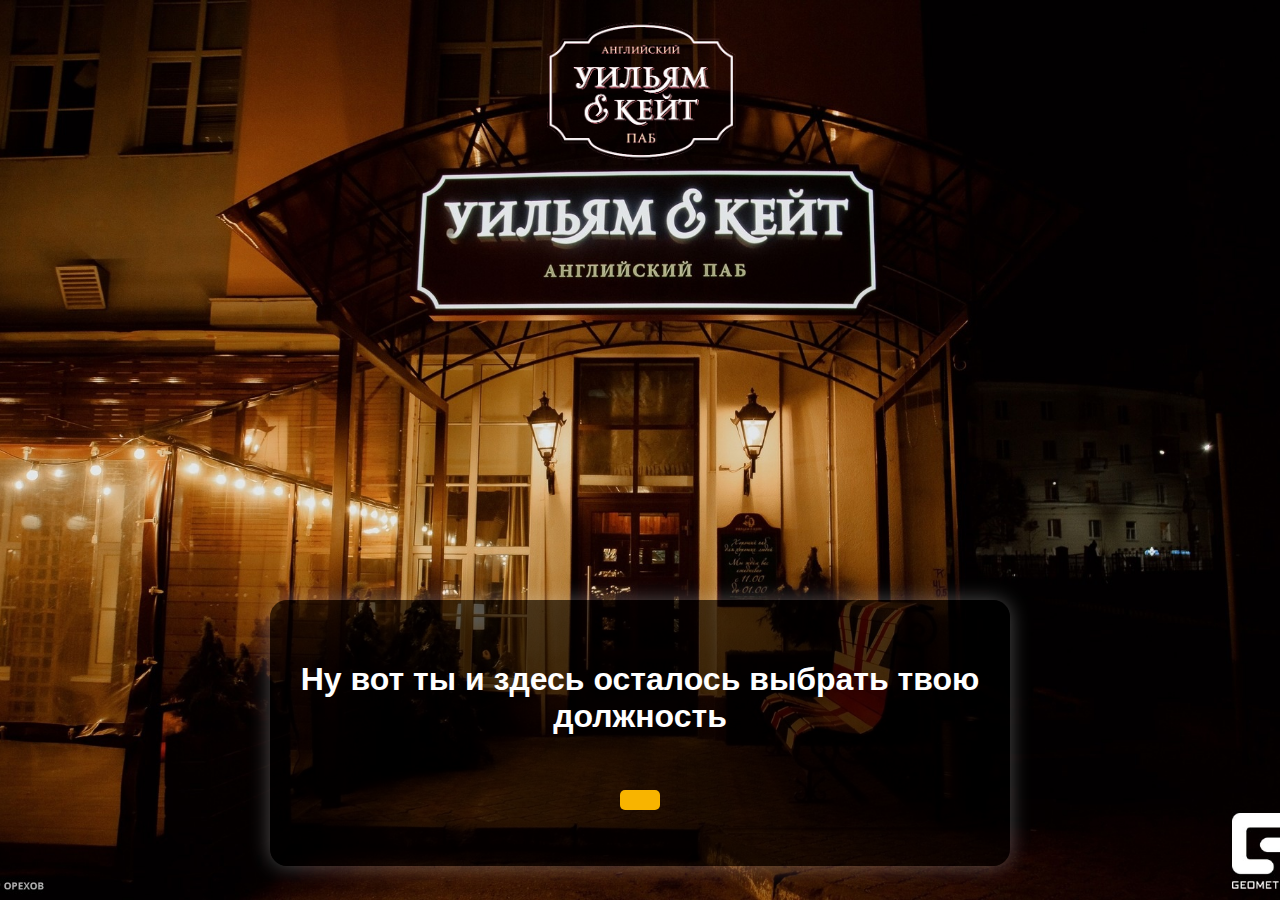
==== nextstep.html @ 9c143ae8 "continueLerningHTMLwithUiK" ====
<!DOCTYPE html>
<html lang="ru">
  <head>
    <meta charset="utf-8" />
    <meta name="author" content="Grigoriy Volkov" />
    <title>Должность</title>
    <title><img src="images/logowilliam.png" alt="Уильям"></title>
    <link rel="stylesheet" href="styleForIndex.css" />
  </head>
  <body>
    <header>
      <img src="images/logowilliam.png" alt="Логотип" class="logo" />
    </header>
    <main class="overlay">
      <section class="greeting">
    <h1>Ну вот ты и здесь осталось выбрать твою должность</h1>
      </section>
    <p>
      <button></button>
    </p>
  </body>
</html>
---- styleForIndex.css ----
body {
  margin: 0;
  padding: 0;
  background: url(images/williamNight.jpg) no-repeat center top fixed;
  background-size: cover;
  font-family: Arial, sans-serif;
  color: white;
}

.logo {
  display: block;
  margin: 20px auto;
  max-width: 200px;
  height: auto;
}

.overlay {
  position: absolute;
  top: 600px; /* <-- подбираешь вручную, пока не окажется под вывеской */
  left: 50%;
  transform: translateX(-50%);
  background-color: rgba(0, 0, 0, 0.6);
  padding: 40px 20px;
  width: 90%;
  max-width: 700px;
  border-radius: 17px;
  text-align: center;
  box-shadow: 0 0 20px rgba(255, 255, 255, 0.3);
}

.greeting,
.description,
.login {
  margin-bottom: 40px;
}
input[type="password"] {
  padding: 10px;
  width: 60%;
  margin-top: 10px;
  border: none;
  border-radius: 5px;
  font-size: 16px;
}

button {
  margin-top: 15px;
  padding: 10px 20px;
  font-size: 16px;
  border: none;
  background-color: #f8b400;
  color: black;
  border-radius: 5px;
  cursor: pointer;
}

button:hover {
  background-color: #ffaa00;
}

.error-message {
  color: red;
  margin-top: 10px;
}

@media (max-width: 768px) {
  .overlay {
    top: 220px; /* или подбери точное значение вручную */
    padding: 20px;
  }
}
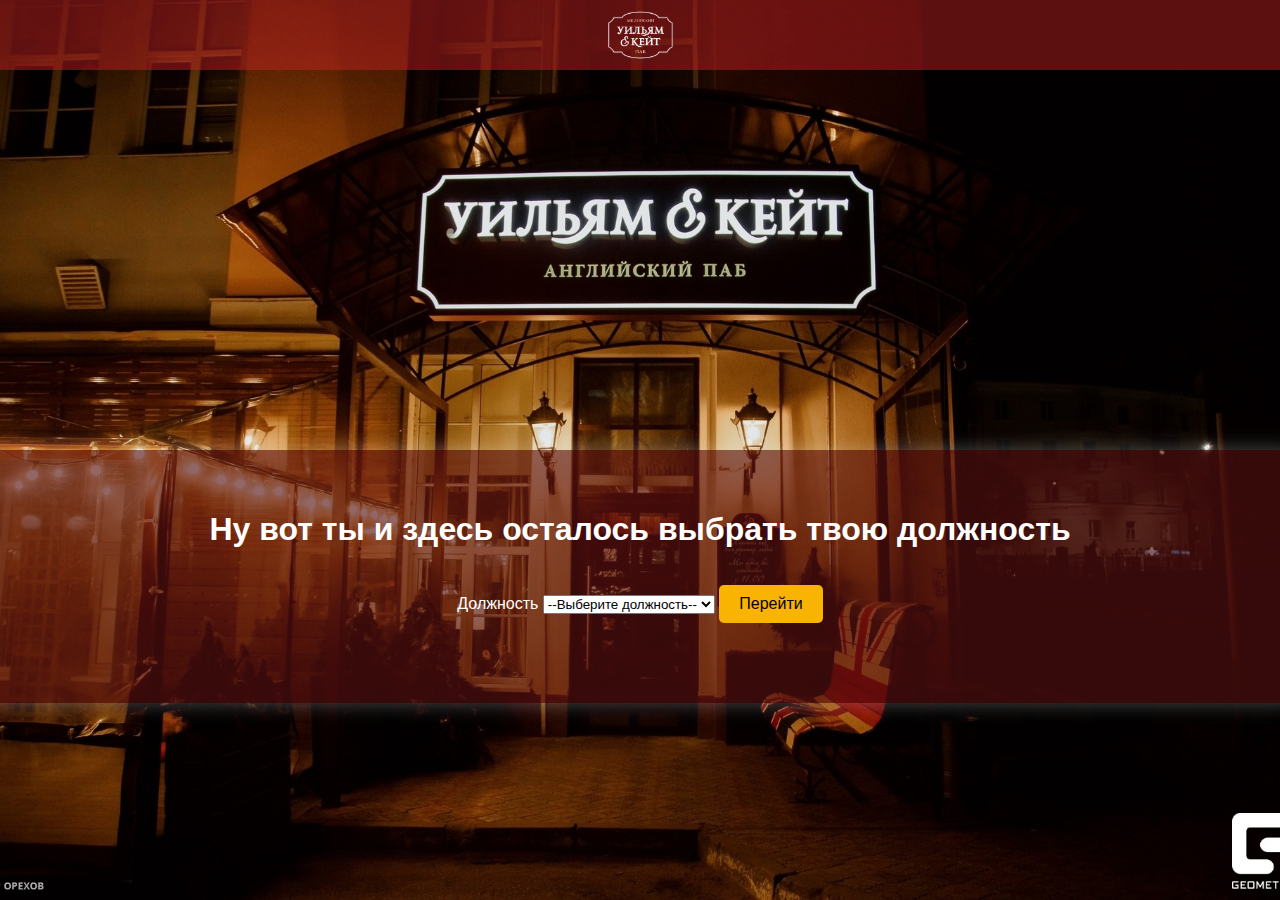
==== commit 8fa50bf3: "Create trainee page" ====
--- a/nextstep.html
+++ b/nextstep.html
@@ -5,18 +5,27 @@
     <meta name="author" content="Grigoriy Volkov" />
     <title>Должность</title>
     <title><img src="images/logowilliam.png" alt="Уильям"></title>
-    <link rel="stylesheet" href="styleForIndex.css" />
+    <link rel="stylesheet" href="style.css" />
   </head>
   <body>
-    <header>
+    <header class="header">
       <img src="images/logowilliam.png" alt="Логотип" class="logo" />
     </header>
     <main class="overlay">
       <section class="greeting">
-    <h1>Ну вот ты и здесь осталось выбрать твою должность</h1>
-      </section>
-    <p>
-      <button></button>
-    </p>
-  </body>
+         <h1>Ну вот ты и здесь осталось выбрать твою должность</h1>
+           <form id="positionForm">
+             <label for="position">Должность</label>
+             <select id="position" name="position">
+               <option value="">--Выберите должность--</option>
+               <option value="#">Официант</option>
+               <option value="#">Раннер</option>
+               <option value="trainee.html">Стажер</option>
+             </select>
+             <button type="submit">Перейти</button>
+           </form>
+       </section>
+    </main>
+       <script src="script.js"></script>
+   </body>
 </html>
--- a/style.css
+++ b/style.css
@@ -0,0 +1,95 @@
+.header{
+display: flex;
+  height: 70px;
+  position: relative;
+  width: 100%;
+  background:#cc232373; 
+  justify-content: center;
+  align-items: center;
+}
+.header-container{
+  width: 100%;
+  max-width: 1200px;
+  position: relative;
+  margin: 0 auto;
+  display: flex;
+  align-items: center;
+  justify-content: center;
+}
+.nav-toggle {x: ;e
+  position: absolute;
+  right: 20px;                         
+  background: none;                     
+  border: none;                        
+  font-size: 28px;                      
+  color: #fff;                         
+  cursor: pointer;
+}
+body {
+  margin: 0;
+  padding: 0;
+  background: url(images/williamNight.jpg) no-repeat center top fixed;
+  background-size: cover;
+  font-family: Arial, sans-serif;
+  color: white;
+}
+
+.logo {
+  margin: 20px auto;
+  max-width: 70px;
+}
+
+
+.overlay {
+  position: absolute;
+  top: 50%; 
+  left: 50%;
+  transform: translateX(-50%);
+  background-color: rgba(90, 16, 16, 0.6);
+  padding: 40px 20px;
+  width: 100%;
+  border-radius: 17px;
+  text-align: center;
+  box-shadow: 0 0 20px rgba(255, 255, 255, 0.3);
+}
+
+.greeting,
+.description,
+.login {
+  margin-bottom: 40px;
+}
+input[type="password"] {
+  padding: 10px;
+  width: 60%;
+  margin-top: 10px;
+  border: none;
+  border-radius: 5px;
+  font-size: 16px;
+}
+
+button {
+  margin-top: 15px;
+  padding: 10px 20px;
+  font-size: 16px;
+  border: none;
+  background-color: #f8b400;
+  color: black;
+  border-radius: 5px;
+  cursor: pointer;
+}
+
+button:hover {
+  background-color: #ffaa00;
+}
+
+.error-message {
+  color: red;
+  margin-top: 10px;
+}
+
+@media (max-width: 768px) {
+  .overlay {
+    top: 220px; /* или подбери точное значение вручную */
+    padding: 20px;
+  }
+}
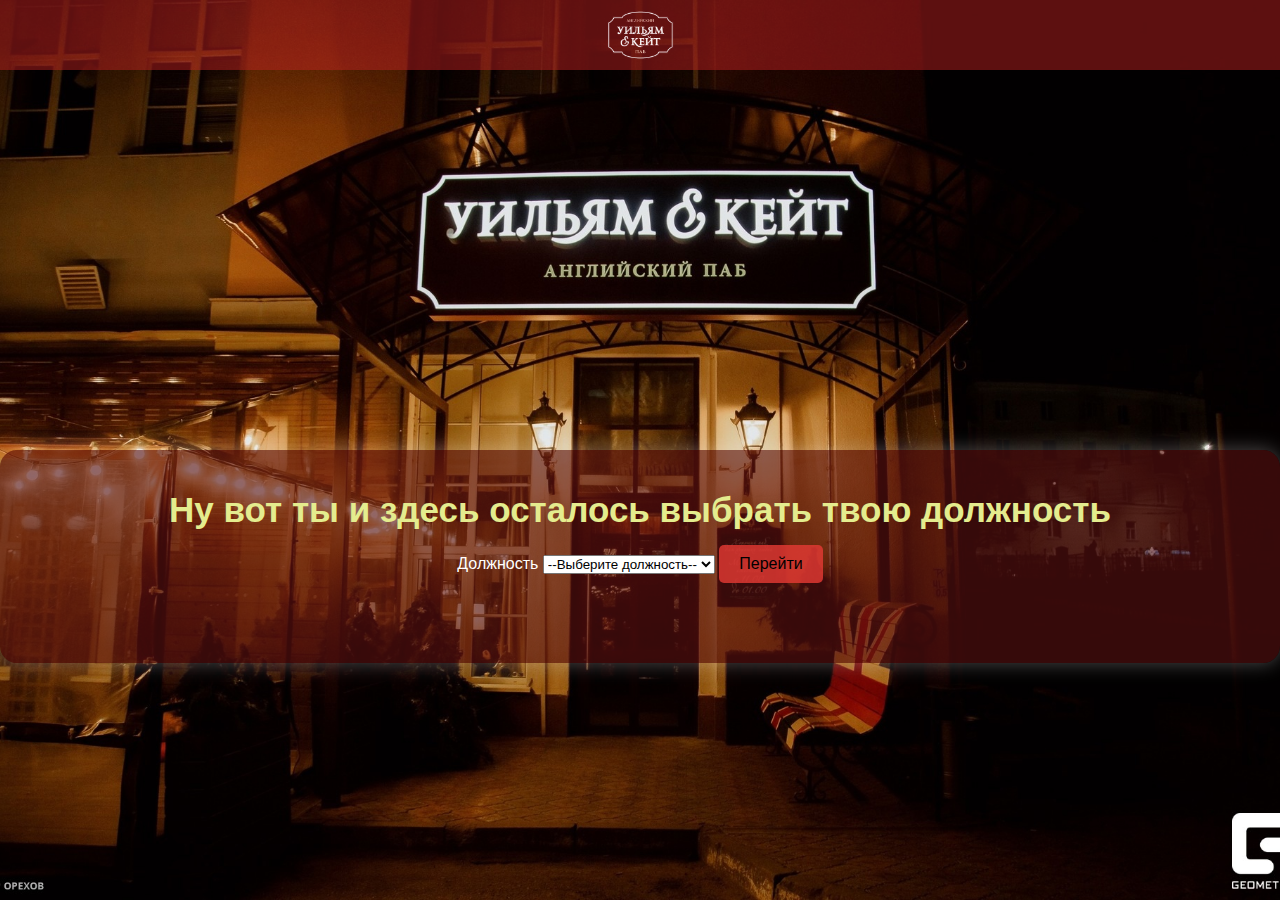
==== commit 59b5ae03: "update style for p,h1,button. create sidebar,and function js for sidebar" ====
--- a/nextstep.html
+++ b/nextstep.html
@@ -4,7 +4,7 @@
     <meta charset="utf-8" />
     <meta name="author" content="Grigoriy Volkov" />
     <title>Должность</title>
-    <title><img src="images/logowilliam.png" alt="Уильям"></title>
+    <link rel="shortcut icon" href="images/logowilliam1.png" type="image/x-icon">
     <link rel="stylesheet" href="style.css" />
   </head>
   <body>
--- a/style.css
+++ b/style.css
@@ -1,3 +1,8 @@
+* {
+  margin: 0;
+  padding: 0;
+  box-sizing: border-box;
+}
 .header{
 display: flex;
   height: 70px;
@@ -16,7 +21,7 @@
   align-items: center;
   justify-content: center;
 }
-.nav-toggle {x: ;e
+.nav-toggle {
   position: absolute;
   right: 20px;                         
   background: none;                     
@@ -26,6 +31,8 @@
   cursor: pointer;
 }
 body {
+  display: flex;
+  flex-direction: column;
   margin: 0;
   padding: 0;
   background: url(images/williamNight.jpg) no-repeat center top fixed;
@@ -33,12 +40,36 @@
   font-family: Arial, sans-serif;
   color: white;
 }
+.body--shift {
+  margin-left: 240px; 
+  transition: margin-left 0.3s ease;
+}
 
 .logo {
   margin: 20px auto;
   max-width: 70px;
 }
-
+.sidebar{
+  position: fixed;
+  top: 0;
+  right: -240px;
+  transition: right 0.3s ease;
+  overflow-y: auto;
+}
+.sidebar--open{
+right: 0;
+}
+.sidebar_nav ul{
+  list-style: none;
+}
+.sidebar_nav li {
+  margin-bottom: 10px;
+}
+.sidebar_nav a{
+  text-decoration: none;
+  color: bisque;
+  font-size: 16px;
+}
 
 .overlay {
   position: absolute;
@@ -72,14 +103,14 @@
   padding: 10px 20px;
   font-size: 16px;
   border: none;
-  background-color: #f8b400;
+  background-color: #e43a34cf;
   color: black;
   border-radius: 5px;
   cursor: pointer;
 }
 
 button:hover {
-  background-color: #ffaa00;
+  background-color: #9B2F2C;
 }
 
 .error-message {
@@ -93,3 +124,12 @@
     padding: 20px;
   }
 }
+p{
+  text-align: justify;
+  font-size: 19px;
+  color: #f7b5aa;
+}
+h1{
+  font-size: 35px;
+  color: #e4ec8e;
+}
